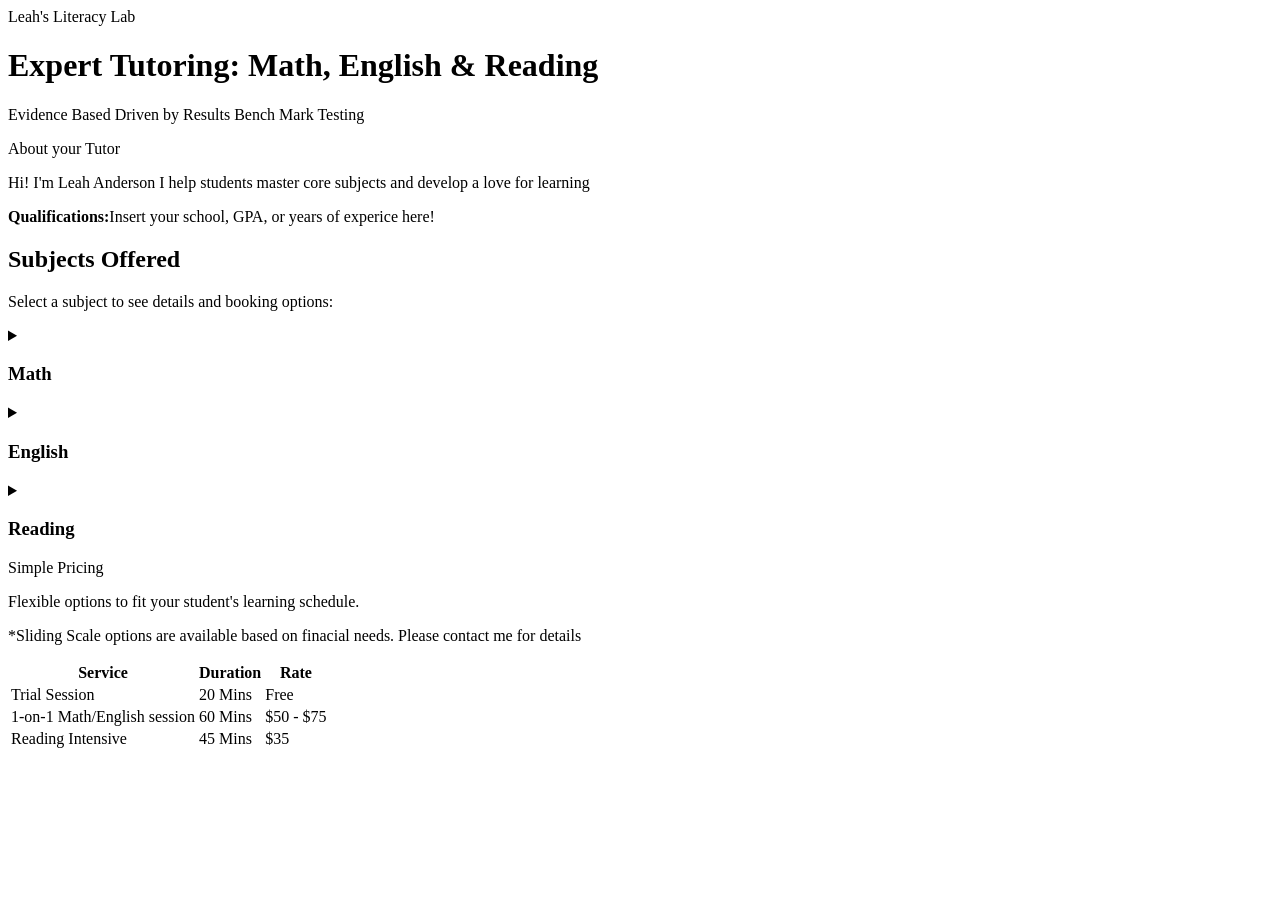
==== index.html @ 6ed9bf45 "j" ====
<!DOCTYPE html>
<html lang=" en">
    <head>
        <meta charset="UTF-8">
        <meta name="viewport" content="width=device-width, intial-scale=1.0"
        <title>Leah's Literacy Lab</title>
        <link rel="stylesheet" href="style.css">
    </head>
    <body>
        <header>
            <h1>Expert Tutoring: Math, English & Reading</h1>
            <p>Evidence Based Driven by Results Bench Mark Testing</p>
        </header>
        <div class="container"
        <section id="about-me"
            <h2>About your Tutor</h2>
            <p>Hi! I'm Leah Anderson I help students master core subjects and develop a love for learning</p>
            <p><strong>Qualifications:</strong>Insert your school, GPA, or years of experice here!</p>
        <section id="subjects">
                
                  <h2>Subjects Offered</h2>
                  <p>Select a subject to see details and booking options:</p>
                  <div class="subject-grid">

                <div class="card">
                    <details>
                <summary><h3>Math</h3></summary> 
                <div class="card">  
                    <p>I specialize in making math Easy! We can cover:</p>
                    <ul>
                        <li>Basic Arithmetic</li>
                        <li>Pre-Algebra & Algebra 1</li>
                        <li>Geometry</li>
                        <li>Test Prep (SAT/ACT Math)</li>
                    </ul>
                </div>
                </details>

                <div class="card">
                    <details>
                    <summary><h3>English</h3></summary>
                    <div class="card">
                    <p>Improving writing style, grammar, and essay structure.</p>
                    <ul>
                        <li>Eassay Writing & Structure</li>
                        <li>Grammar & Punctuations</li>
                        <li>Creative Writing</li>
                    </ul>
                </div>
                </details>
                <div class="card">
                    <details>
                   <summary><h3>Reading</h3></summary> 
                    <p>I focus on building confidence through better comprehension and fluency. We can cover:</p>
                    <ul>
                        <li>Reading Comprehension</li>
                        <li>vocabulary Building</li>
                        <li>Phonics & Fluency</li>
                        <li>Critical Thinking Skills</li>
                    </ul>
                </div>
                </details>
            </div>
        </section>
        
        <section id="pricing"
            <h2>Simple Pricing</h2>
            <p>Flexible options to fit your student's learning schedule.</p>
            <table class="price-table"
               <thead>

            </thead>
                <tr>
                    <th>Service</th>
                    <th>Duration</th>
                    <th>Rate</th>
                </tr>
             </thead>
             <tbody>
                <tr>
                    <td>Trial Session</td>
                    <td>20 Mins</td>
                    <td>Free</td>
                </tr>
                <tr>
                    <td>1-on-1 Math/English session</td>
                    <td>60 Mins</td>
                    <td>$50 - $75</td>
                     <p>*Sliding Scale options are available based on finacial needs. Please contact me for details</p>
                </tr>
                <tr>
                    <td>Reading Intensive</td>
                    <td>45 Mins</td>
                    <td>$35</td>
                </tr>
        </tbody>    
    </table>
</section>
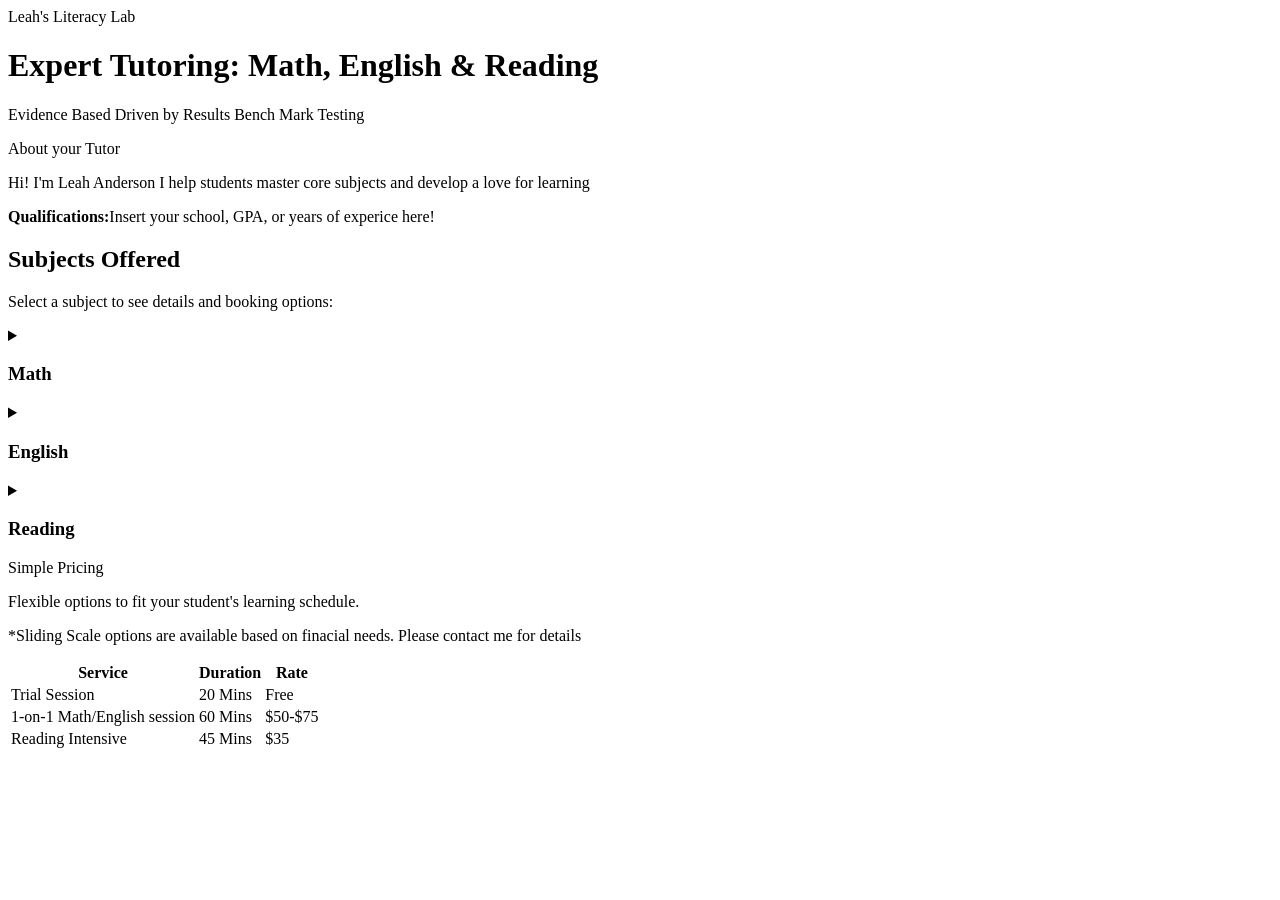
==== commit 43ef2116: "o" ====
--- a/index.html
+++ b/index.html
@@ -17,7 +17,6 @@
             <p>Hi! I'm Leah Anderson I help students master core subjects and develop a love for learning</p>
             <p><strong>Qualifications:</strong>Insert your school, GPA, or years of experice here!</p>
         <section id="subjects">
-                
                   <h2>Subjects Offered</h2>
                   <p>Select a subject to see details and booking options:</p>
                   <div class="subject-grid">
@@ -35,7 +34,6 @@
                     </ul>
                 </div>
                 </details>
-
                 <div class="card">
                     <details>
                     <summary><h3>English</h3></summary>
@@ -71,21 +69,21 @@
 
             </thead>
                 <tr>
-                    <th>Service</th>
-                    <th>Duration</th>
-                    <th>Rate</th>
+                <th>Service</th>
+                <th>Duration</th>
+                <th>Rate</th>
                 </tr>
              </thead>
              <tbody>
                 <tr>
-                    <td>Trial Session</td>
+                <td>Trial Session</td>
                     <td>20 Mins</td>
                     <td>Free</td>
                 </tr>
                 <tr>
                     <td>1-on-1 Math/English session</td>
                     <td>60 Mins</td>
-                    <td>$50 - $75</td>
+                    <td>$50-$75</td>
                      <p>*Sliding Scale options are available based on finacial needs. Please contact me for details</p>
                 </tr>
                 <tr>
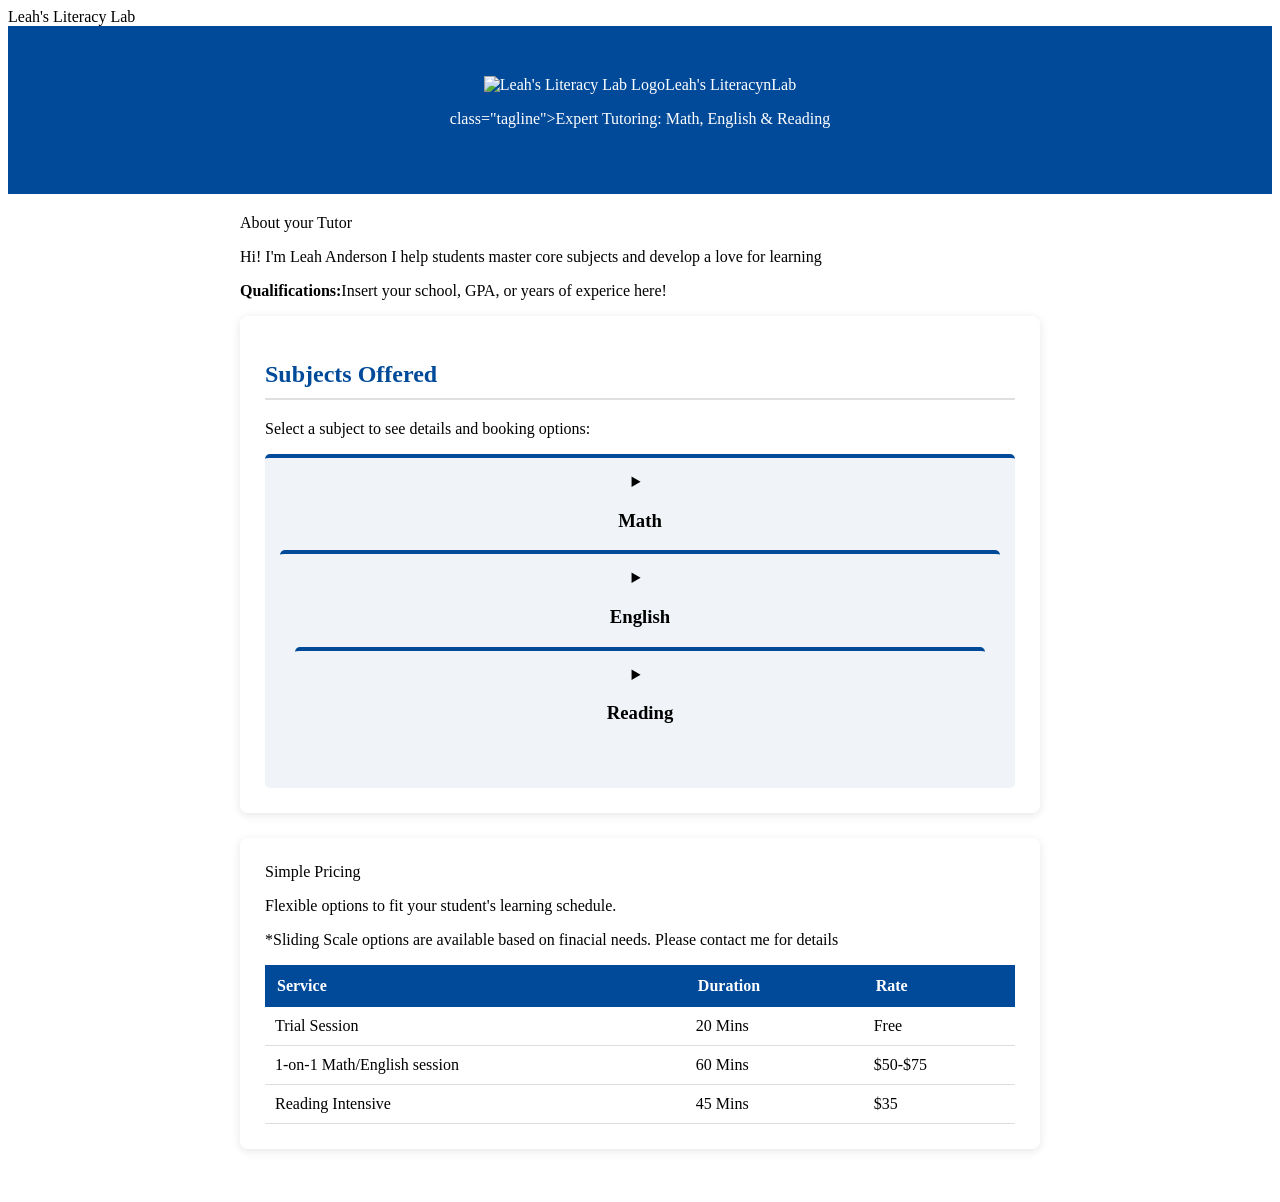
==== commit 58b8c8b9: "f" ====
--- a/index.html
+++ b/index.html
@@ -8,8 +8,12 @@
     </head>
     <body>
         <header>
-            <h1>Expert Tutoring: Math, English & Reading</h1>
-            <p>Evidence Based Driven by Results Bench Mark Testing</p>
+            <div class="header-container">
+                <img src="LOGO,PNG" alt="Leah's Literacy Lab Logo" class="main-logo"
+
+                <h1>Leah's LiteracynLab</h1>
+                <p> class="tagline">Expert Tutoring: Math, English & Reading</p>
+            </div>
         </header>
         <div class="container"
         <section id="about-me"
@@ -69,14 +73,14 @@
 
             </thead>
                 <tr>
-                <th>Service</th>
-                <th>Duration</th>
-                <th>Rate</th>
+                    <th>Service</th>
+                    <th>Duration</th>
+                    <th>Rate</th>
                 </tr>
-             </thead>
-             <tbody>
+            </thead>
+        <tbody>
                 <tr>
-                <td>Trial Session</td>
+                    <td>Trial Session</td>
                     <td>20 Mins</td>
                     <td>Free</td>
                 </tr>
--- a/style.css
+++ b/style.css
@@ -0,0 +1,95 @@
+/* This ensures the grid gives the cards enough space */
+* Core Styles */
+body {
+font-family: 'Segoe UI', Tahoma, Geneva, Verdana, sans-serif;
+margin: 0;
+line-height: 1.6;
+background-color: #3c0a58;
+color: #333;
+}
+
+header {
+background-color: #004a99;
+color: white;
+padding: 50px 20px;
+text-align: center;
+}
+
+.container {
+max-width: 800px;
+margin: 0 auto;
+padding: 20px;
+}
+
+section {
+background: white;
+padding: 25px;
+margin-bottom: 25px;
+border-radius: 8px;
+box-shadow: 0 2px 10px rgba(0,0,0,0.1);
+}
+
+/* Heading Style */
+h2 {
+color: #004a99;
+border-bottom: 2px solid #e0e0e0;
+padding-bottom: 10px;
+}
+
+/* Subject Grid */
+.subject-grid {
+display: flex;
+gap: 15px;
+flex-wrap: wrap;
+}
+
+.card {
+flex: 1;
+min-width: 200px;
+background: #f0f4f8;
+padding: 15px;
+border-radius: 5px;
+border-top: 4px solid #004a99;
+text-align: center;
+}
+
+/* Pricing Table */
+.price-table {
+width: 100%;
+border-collapse: collapse;
+margin-top: 15px;
+}
+
+.price-table th {
+background: #004a99;
+color: white;
+padding: 12px;
+text-align: left;
+}
+
+.price-table td {
+padding: 10px;
+border-bottom: 1px solid #ddd;
+}
+
+/* Contact Button */
+.button {
+display: inline-block;
+background: #004a99;
+color: white;
+padding: 12px 25px;
+text-decoration: none;
+border-radius: 5px;
+font-weight: bold;
+}
+
+.button:hover {
+background: #003366;
+}
+
+footer {
+text-align: center;
+padding: 20px;
+font-size: 0.9rem;
+color: #777;
+}
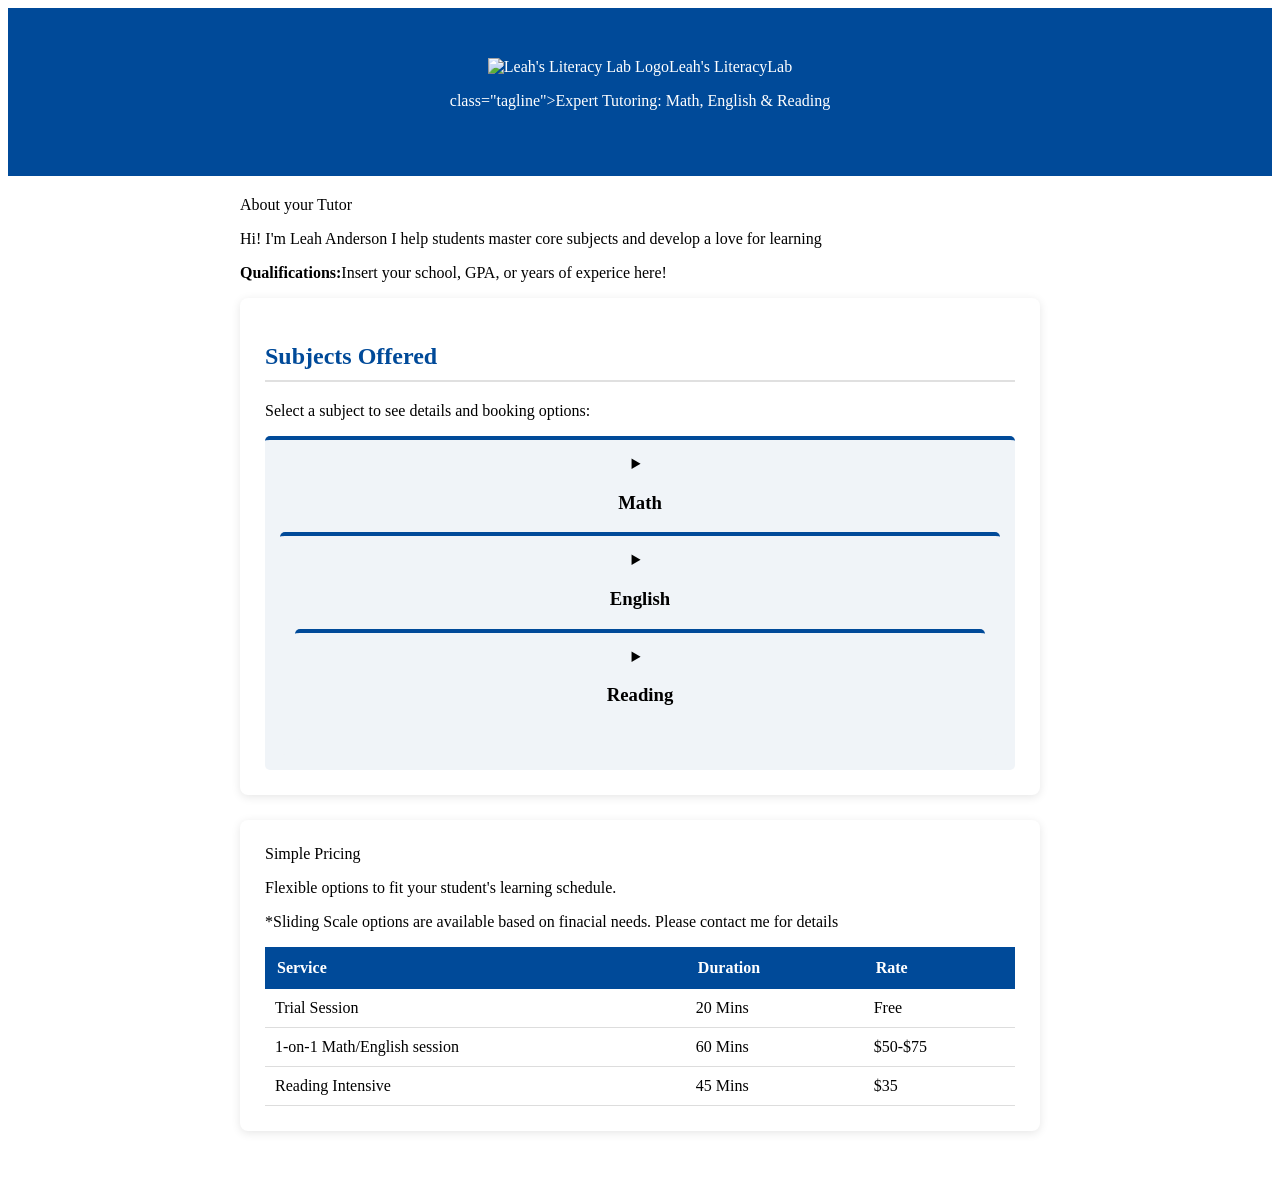
==== commit 69f400ea: "j" ====
--- a/index.html
+++ b/index.html
@@ -3,7 +3,7 @@
     <head>
         <meta charset="UTF-8">
         <meta name="viewport" content="width=device-width, intial-scale=1.0"
-        <title>Leah's Literacy Lab</title>
+        <title></title>
         <link rel="stylesheet" href="style.css">
     </head>
     <body>
@@ -11,7 +11,7 @@
             <div class="header-container">
                 <img src="LOGO,PNG" alt="Leah's Literacy Lab Logo" class="main-logo"
 
-                <h1>Leah's LiteracynLab</h1>
+                <h1>Leah's LiteracyLab</h1>
                 <p> class="tagline">Expert Tutoring: Math, English & Reading</p>
             </div>
         </header>
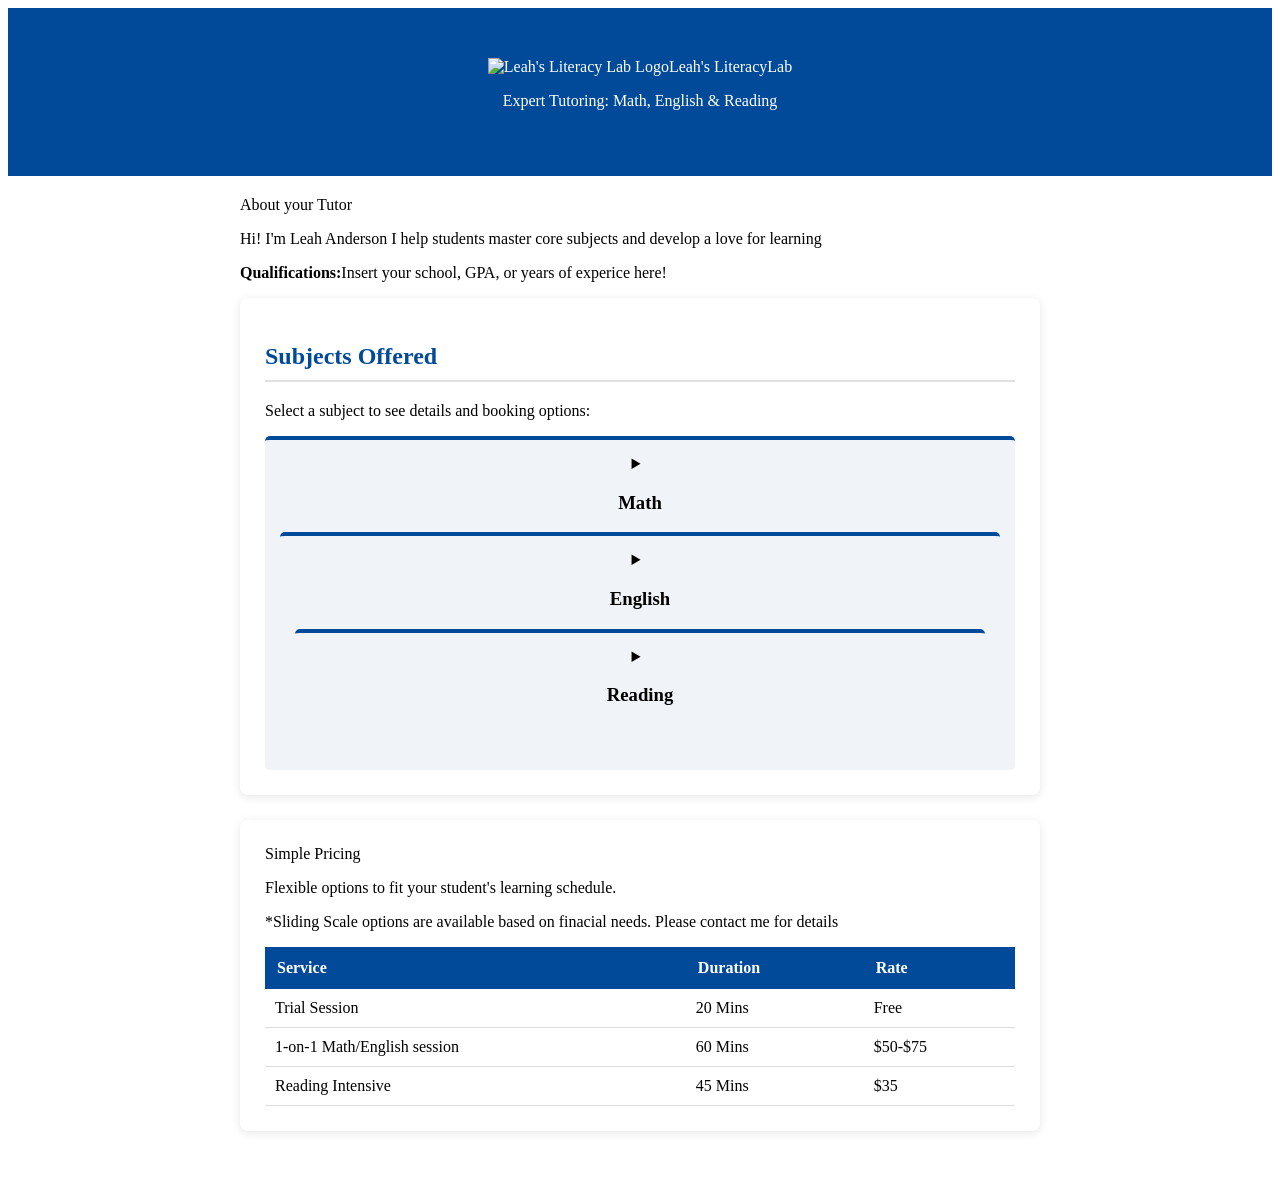
==== commit 93f48198: "f" ====
--- a/index.html
+++ b/index.html
@@ -12,7 +12,7 @@
                 <img src="LOGO,PNG" alt="Leah's Literacy Lab Logo" class="main-logo"
 
                 <h1>Leah's LiteracyLab</h1>
-                <p> class="tagline">Expert Tutoring: Math, English & Reading</p>
+                <p class="tagline">Expert Tutoring: Math, English & Reading</p>
             </div>
         </header>
         <div class="container"
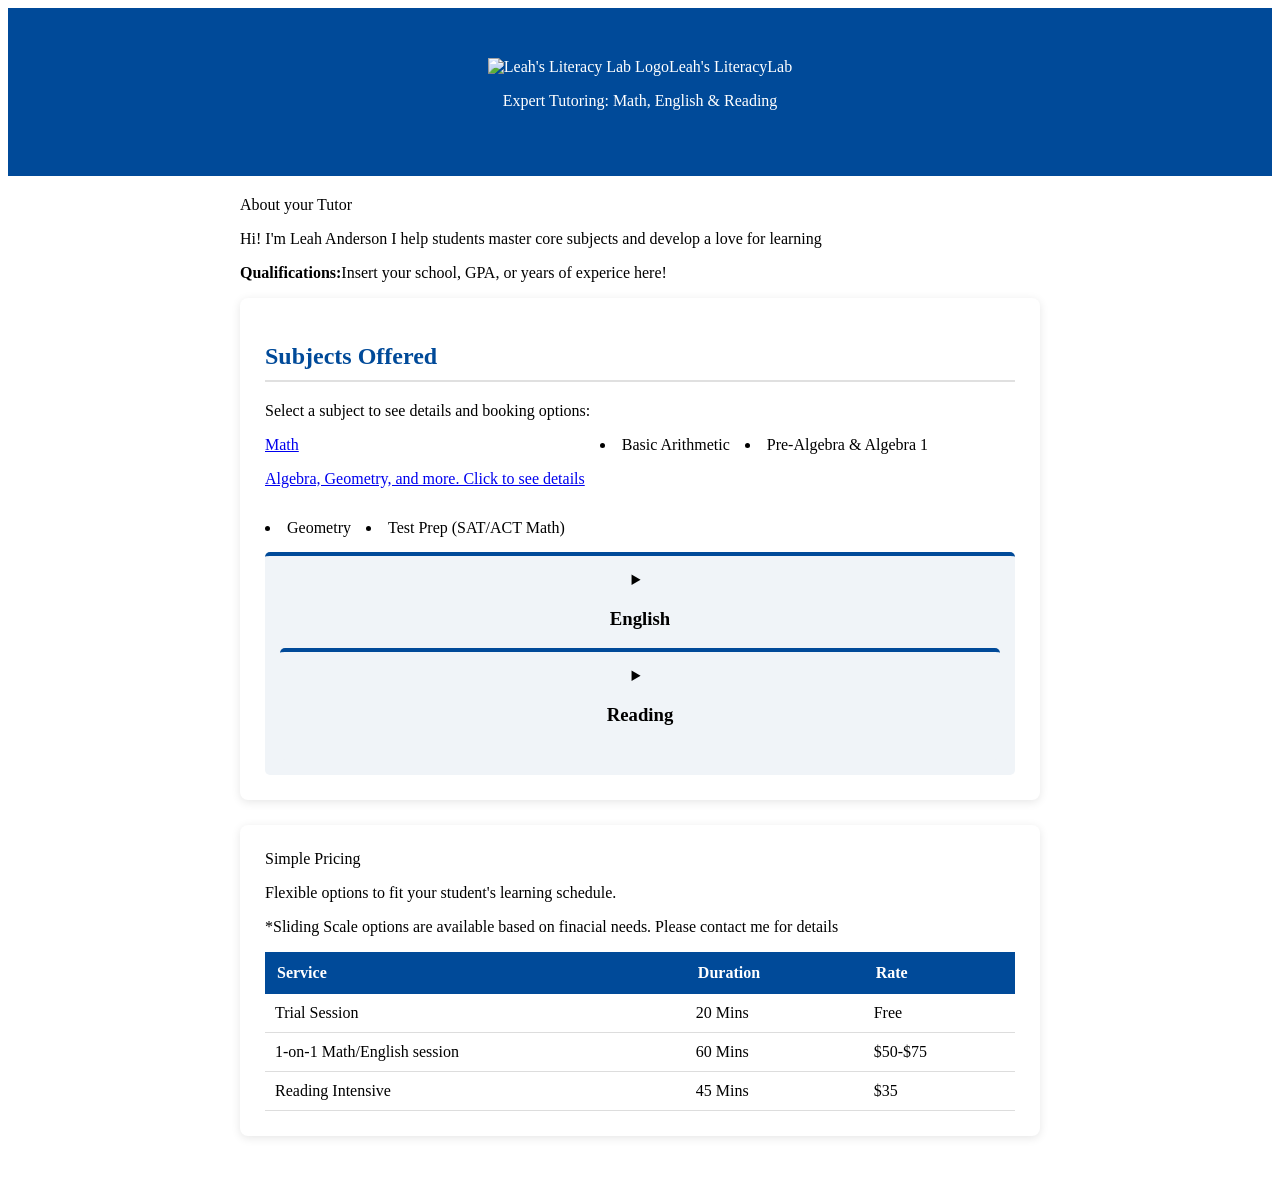
==== commit 0aacdda4: "new" ====
--- a/index.html
+++ b/index.html
@@ -24,13 +24,12 @@
                   <h2>Subjects Offered</h2>
                   <p>Select a subject to see details and booking options:</p>
                   <div class="subject-grid">
-
-                <div class="card">
-                    <details>
-                <summary><h3>Math</h3></summary> 
-                <div class="card">  
-                    <p>I specialize in making math Easy! We can cover:</p>
-                    <ul>
+                    
+            <div class="subject-grid"> 
+                <a href="math.hyml" class="subject-card"
+                    <h3>Math</h3> 
+                    <p>Algebra, Geometry, and more. Click to see details</p>
+                </a>
                         <li>Basic Arithmetic</li>
                         <li>Pre-Algebra & Algebra 1</li>
                         <li>Geometry</li>
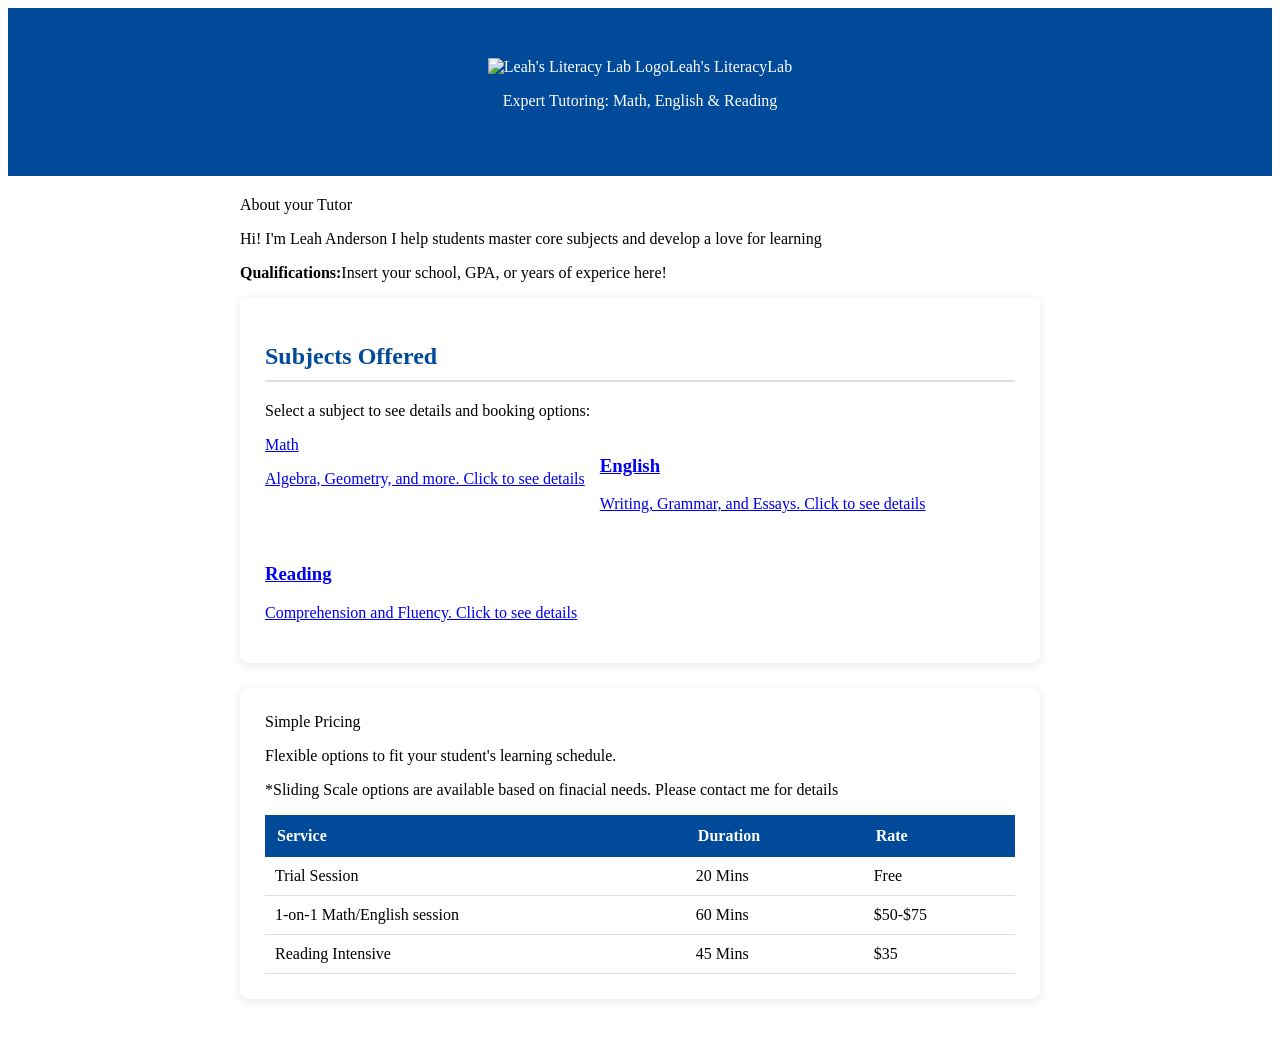
==== commit da49e814: "ooooo new" ====
--- a/index.html
+++ b/index.html
@@ -26,41 +26,18 @@
                   <div class="subject-grid">
                     
             <div class="subject-grid"> 
-                <a href="math.hyml" class="subject-card"
+                <a href="math.html" class="subject-card"
                     <h3>Math</h3> 
-                    <p>Algebra, Geometry, and more. Click to see details</p>
+                    <p>Algebra, Geometry, and more. Click to see details </p>
                 </a>
-                        <li>Basic Arithmetic</li>
-                        <li>Pre-Algebra & Algebra 1</li>
-                        <li>Geometry</li>
-                        <li>Test Prep (SAT/ACT Math)</li>
-                    </ul>
-                </div>
-                </details>
-                <div class="card">
-                    <details>
-                    <summary><h3>English</h3></summary>
-                    <div class="card">
-                    <p>Improving writing style, grammar, and essay structure.</p>
-                    <ul>
-                        <li>Eassay Writing & Structure</li>
-                        <li>Grammar & Punctuations</li>
-                        <li>Creative Writing</li>
-                    </ul>
-                </div>
-                </details>
-                <div class="card">
-                    <details>
-                   <summary><h3>Reading</h3></summary> 
-                    <p>I focus on building confidence through better comprehension and fluency. We can cover:</p>
-                    <ul>
-                        <li>Reading Comprehension</li>
-                        <li>vocabulary Building</li>
-                        <li>Phonics & Fluency</li>
-                        <li>Critical Thinking Skills</li>
-                    </ul>
-                </div>
-                </details>
+                <a href="english.html" class="subject-card">
+                    <h3>English</h3>
+                    <p>Writing, Grammar, and Essays. Click to see details </p>
+                </a>    
+                <a href="reading.html" class="subject-card">
+                    <h3>Reading</h3>
+                    <p>Comprehension and Fluency. Click to see details </p>
+                </a>
             </div>
         </section>
         
